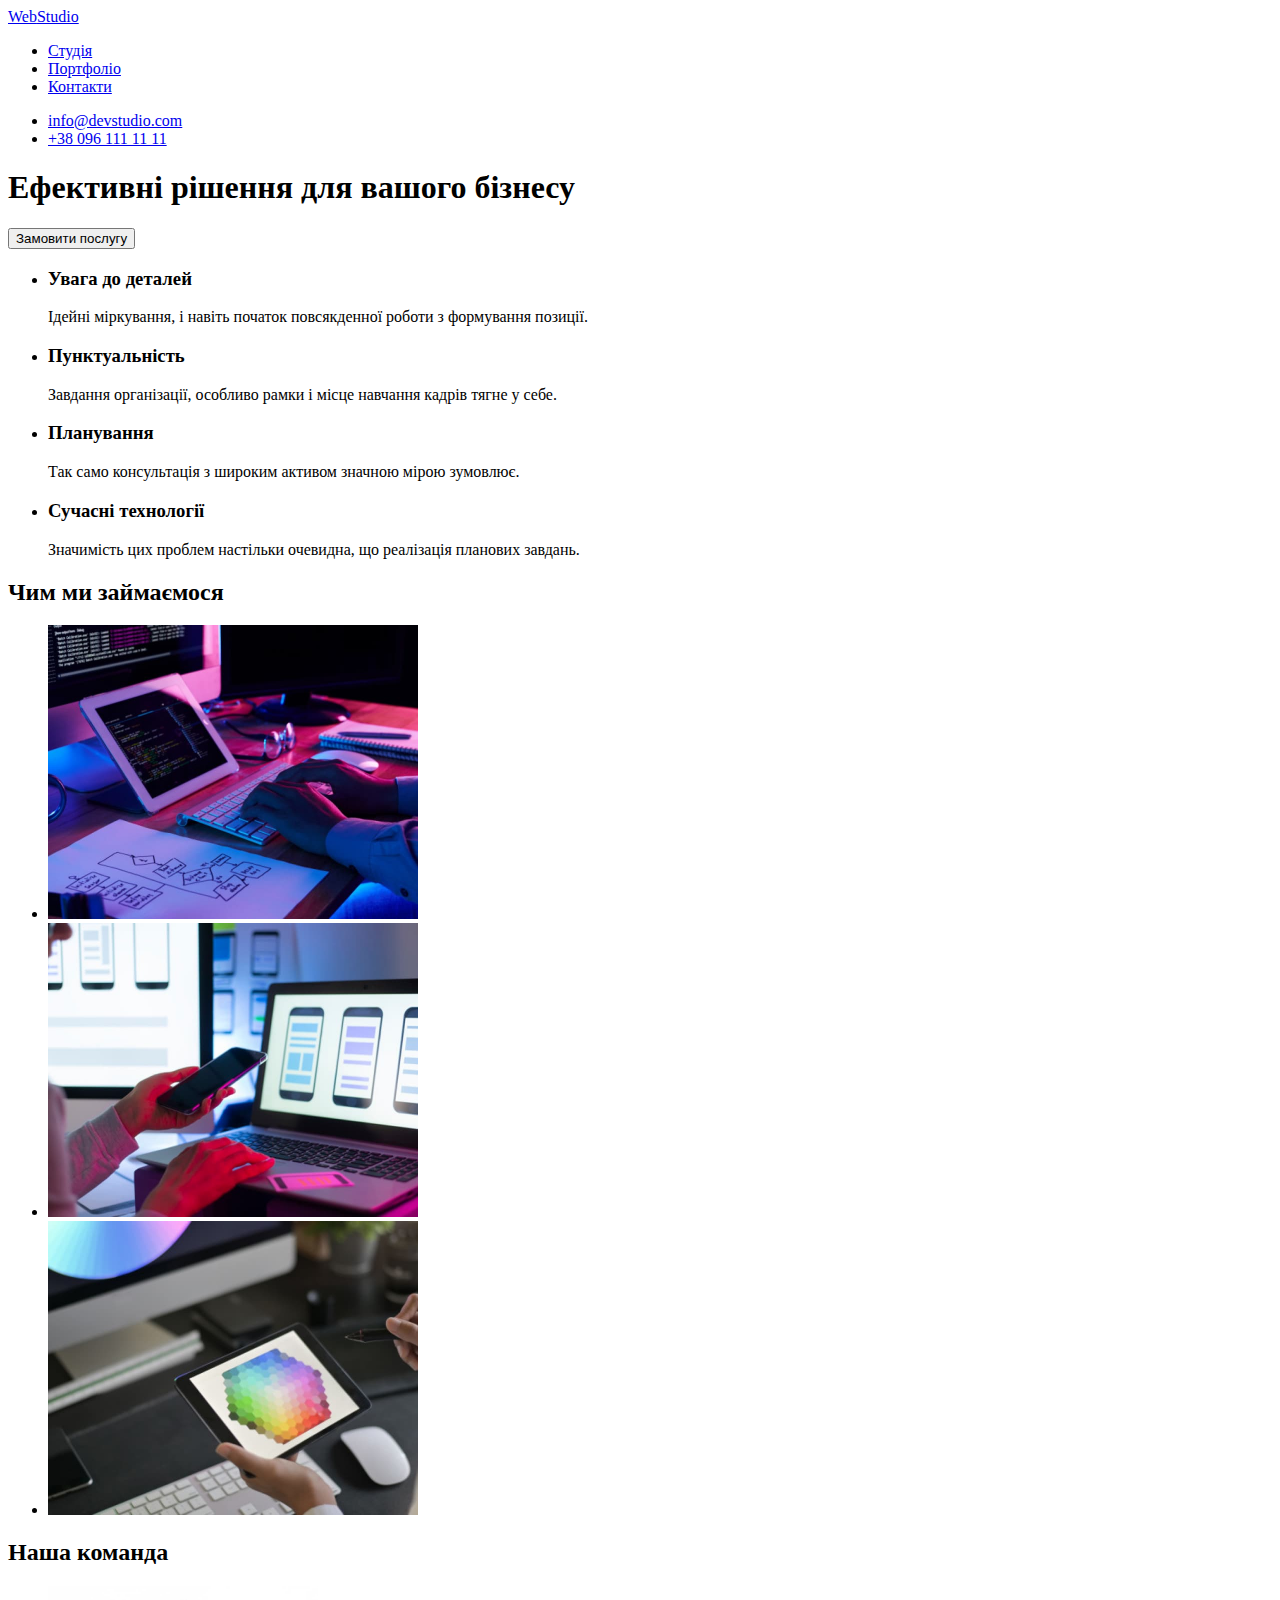
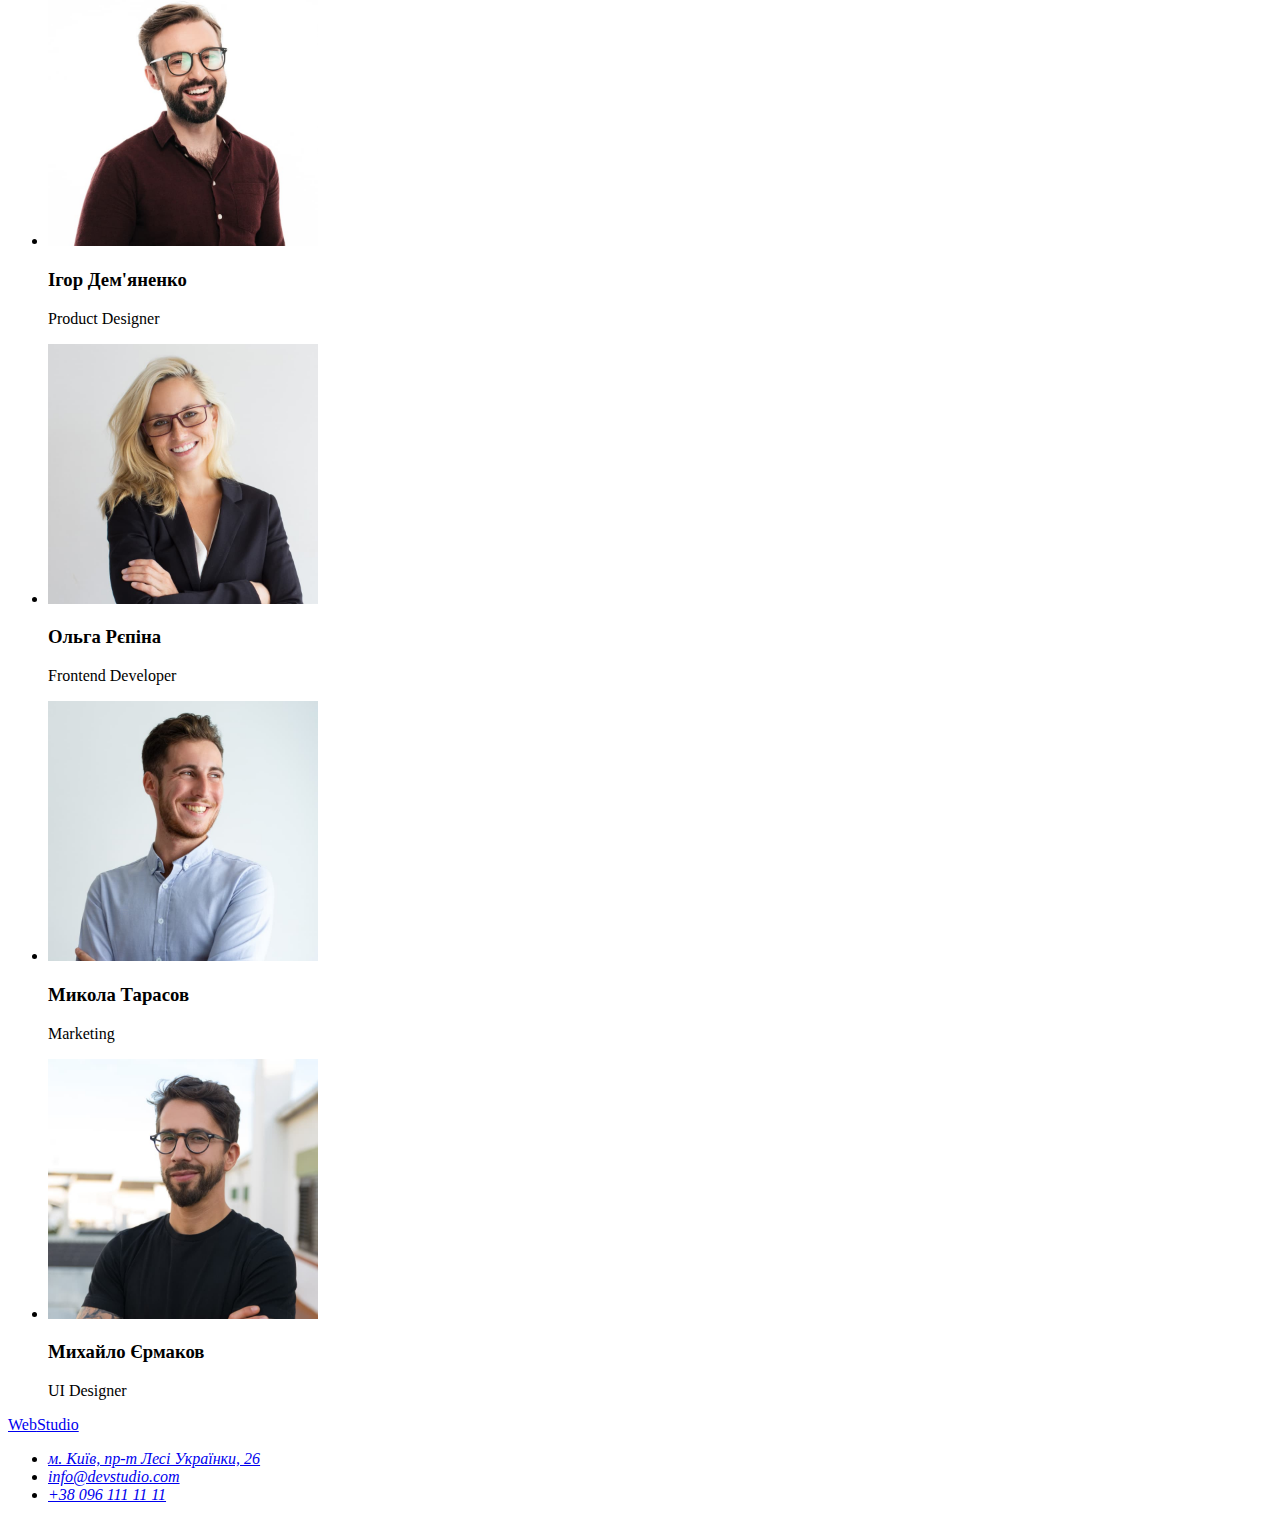
==== index.html @ d020f0f9 "Add hw-01" ====
<!DOCTYPE html>
<html lang="uk">

<head>
	<meta charset="UTF-8">
	<meta http-equiv="X-UA-Compatible" content="IE=edge">
	<meta name="viewport" content="width=device-width, initial-scale=1.0">
	<title lang="en">WebStudio #1</title>
</head>

<body>
	<header>
		<nav>
			<a href="./index.html" lang="en"><span>Web</span>Studio</a>
			<ul>
				<li>
					<a href="#">Студія</a>
				</li>
				<li>
					<a href="#">Портфоліо</a>
				</li>
				<li>
					<a href="#">Контакти</a>
				</li>
			</ul>
		</nav>
		<ul>
			<li>
				<a href="mailto:info@devstudio.com" lang="en">info@devstudio.com</a>
			</li>
			<li>
				<a href="tel:+380961111111">+38 096 111 11 11</a>
			</li>
		</ul>
	</header>

	<main>
		<section>
			<h1>Ефективні рішення для вашого бізнесу</h1>
			<button type="button">Замовити послугу</button>
		</section>

		<section>
			<h2 hidden>Переваги</h2>
			<ul>
				<li>
					<h3>Увага до деталей</h3>
					<p>
						Ідейні міркування, і навіть початок повсякденної роботи з формування позиції.
					</p>
				</li>
				<li>
					<h3>Пунктуальність</h3>
					<p>
						Завдання організації, особливо рамки і місце навчання кадрів тягне у себе.
					</p>
				</li>
				<li>
					<h3>Планування</h3>
					<p>
						Так само консультація з широким активом значною мірою зумовлює.
					</p>
				</li>
				<li>
					<h3>Сучасні технології</h3>
					<p>
						Значимість цих проблем настільки очевидна, що реалізація планових завдань.
					</p>
				</li>
			</ul>
		</section>

		<section>
			<h2>Чим ми займаємося</h2>
			<ul>
				<li>
					<img src="./images/example/box1.jpg" alt="Чоловік пише алгоритм у коді" width="370">
				</li>
				<li>
					<img src="./images/example/box2.jpg" alt="Жінка тримає смартфон" width="370">
				</li>
				<li>
					<img src="./images/example/box3.jpg" alt="Жінка рисує на графічному планшеті" width="370">
				</li>
			</ul>
		</section>

		<section>
			<h2>Наша команда</h2>
			<ul>
				<li>
					<img src="./images/team/member1.jpg" alt="Чоловік в окулярах та в сорочці посміхається" width="270">
					<h3>Ігор Дем'яненко</h3>
					<p lang="en">Product Designer</p>
				</li>
				<li>
					<img src="./images/team/member2.jpg" alt="Жінка в окулярах та в піджаку посміхається" width="270">
					<h3>Ольга Рєпіна</h3>
					<p lang="en">Frontend Developer</p>
				</li>
				<li>
					<img src="./images/team/member3.jpg" alt="Чоловік в сорочці, дивлячись на світло, посміхається"
						width="270">
					<h3>Микола Тарасов</h3>
					<p lang="en">Marketing</p>
				</li>
				<li>
					<img src="./images/team/member4.jpg" alt="Чоловік в окулярах та в футболці посміхається"
						width="270">
					<h3>Михайло Єрмаков</h3>
					<p lang="en">UI Designer</p>
				</li>
			</ul>
		</section>
	</main>

	<footer>
		<a href="./index.html" lang="en"><span>Web</span>Studio</a>
		<address>
			<ul>
				<li>
					<a href="https://goo.gl/maps/5xT6Rg2jsyuAcH8N7" target="_blank"
						rel="noopener noreferrer nofollow">м. Київ, пр-т Лесі Українки, 26</a>
				</li>
				<li>
					<a href="mailto:info@devstudio.com" lang="en">info@devstudio.com</a>
				</li>
				<li>
					<a href="tel:+380961111111">+38 096 111 11 11</a>
				</li>
			</ul>
		</address>
	</footer>
</body>

</html>
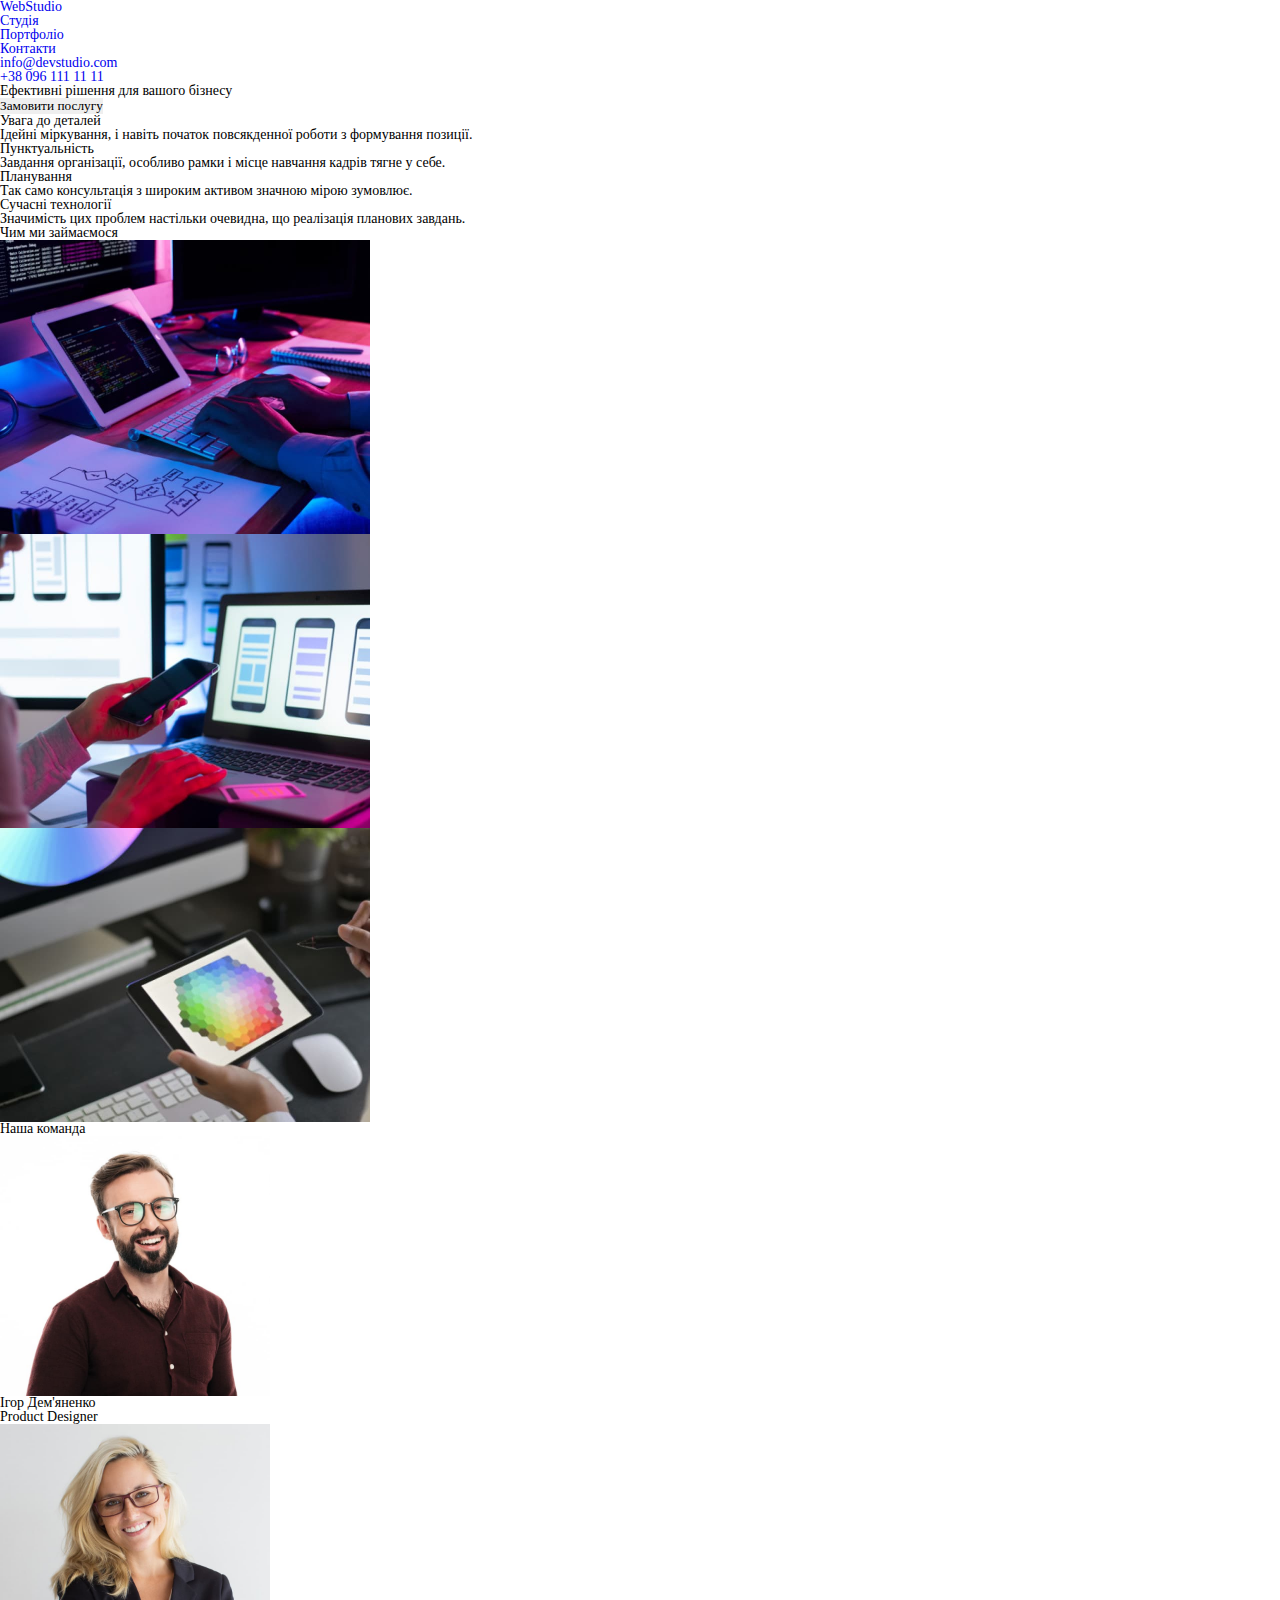
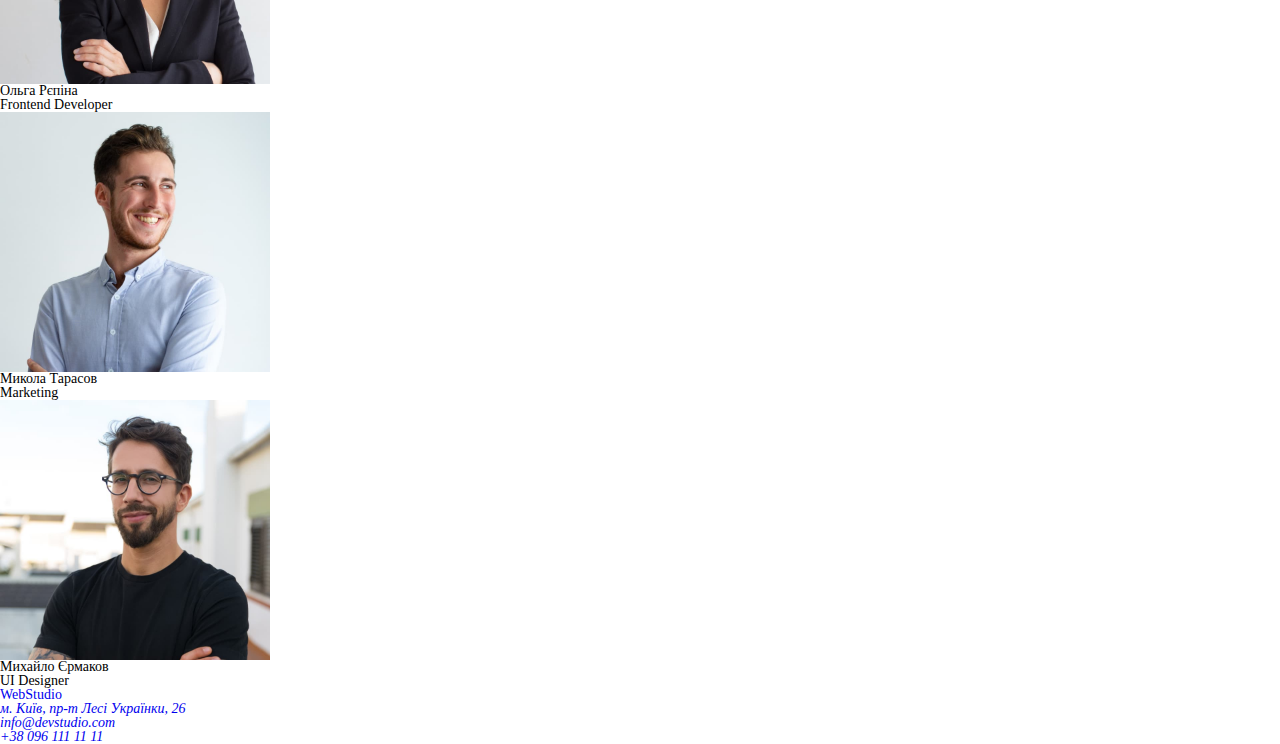
==== commit 7b3c5af4: "create styles.css, nullstyle.css + add json" ====
--- a/index.html
+++ b/index.html
@@ -5,7 +5,10 @@
 	<meta charset="UTF-8">
 	<meta http-equiv="X-UA-Compatible" content="IE=edge">
 	<meta name="viewport" content="width=device-width, initial-scale=1.0">
-	<title lang="en">WebStudio #1</title>
+
+	<title lang="en">WebStudio #2</title>
+
+	<link rel="stylesheet" href="./css/styles.css">
 </head>
 
 <body>
--- a/css/styles.css
+++ b/css/styles.css
@@ -0,0 +1 @@
+@import url(./nullstyle.css);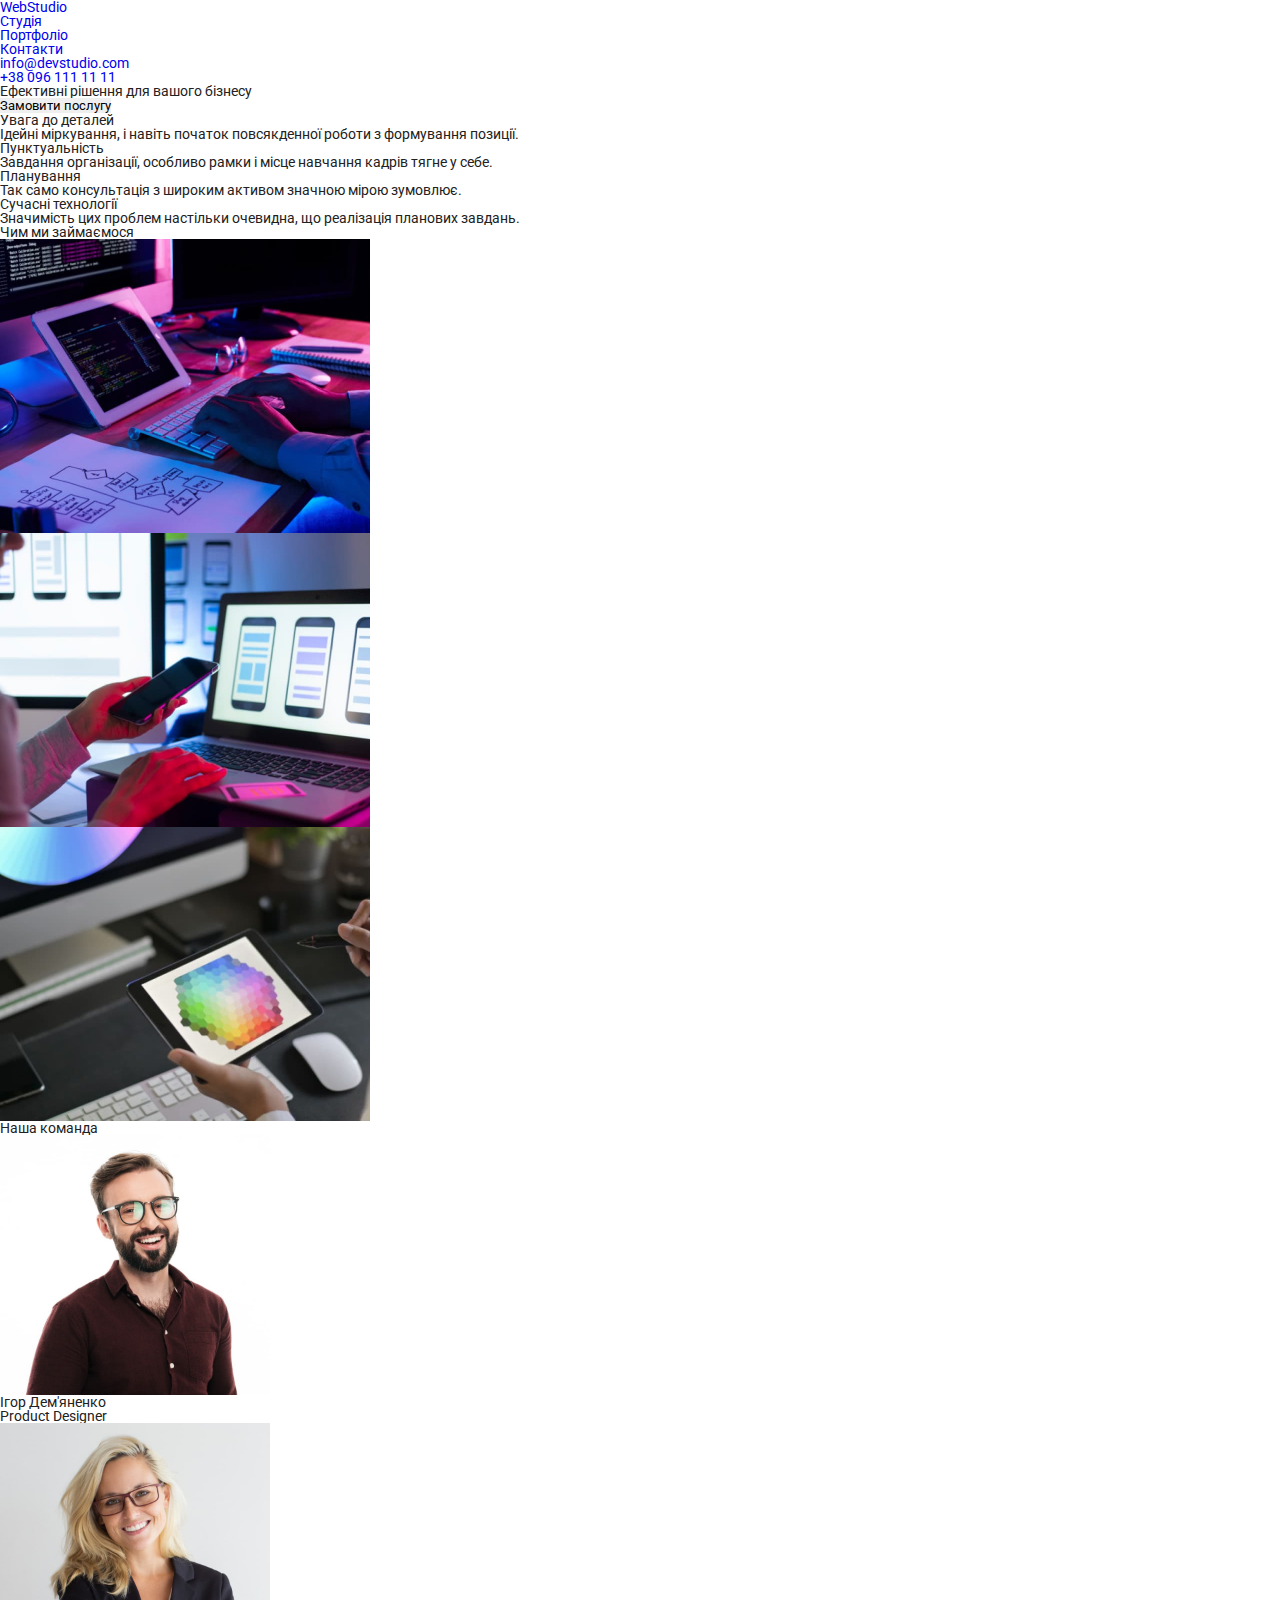
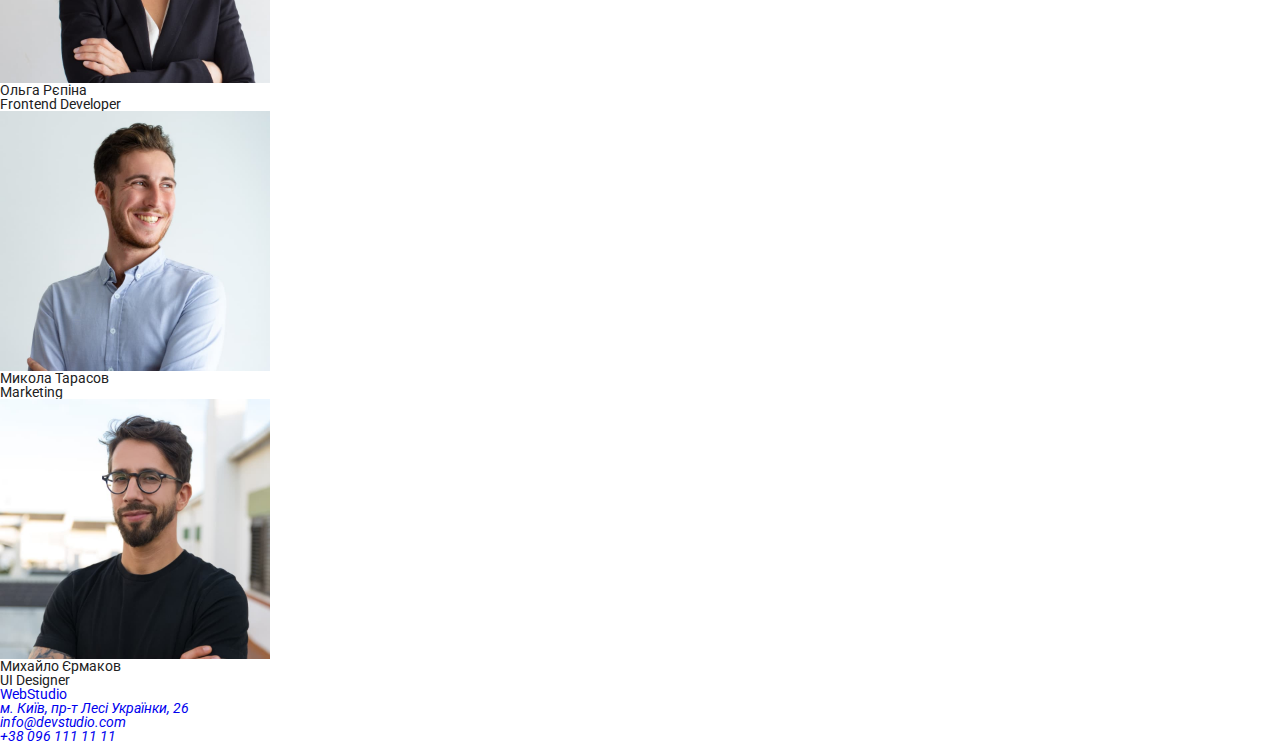
==== commit e848e78f: "add classes" ====
--- a/index.html
+++ b/index.html
@@ -12,60 +12,60 @@
 </head>
 
 <body>
-	<header>
-		<nav>
-			<a href="./index.html" lang="en"><span>Web</span>Studio</a>
-			<ul>
-				<li>
-					<a href="#">Студія</a>
+	<header class="header">
+		<nav class="header__nav">
+			<a class="logo__link" href="./index.html" lang="en"><span>Web</span>Studio</a>
+			<ul class="nav__list">
+				<li class="nav__item">
+					<a class="nav__link" href="#">Студія</a>
 				</li>
-				<li>
-					<a href="#">Портфоліо</a>
+				<li class="nav__item">
+					<a class="nav__link" href="./portfolio.html">Портфоліо</a>
 				</li>
-				<li>
-					<a href="#">Контакти</a>
+				<li class="nav__item">
+					<a class="nav__link" href="#">Контакти</a>
 				</li>
 			</ul>
 		</nav>
-		<ul>
-			<li>
-				<a href="mailto:info@devstudio.com" lang="en">info@devstudio.com</a>
+		<ul class="header__list">
+			<li class="header__item">
+				<a class="header__link" href="mailto:info@devstudio.com" lang="en">info@devstudio.com</a>
 			</li>
-			<li>
-				<a href="tel:+380961111111">+38 096 111 11 11</a>
+			<li class="header__item">
+				<a class="header__link" href="tel:+380961111111">+38 096 111 11 11</a>
 			</li>
 		</ul>
 	</header>
 
-	<main>
-		<section>
-			<h1>Ефективні рішення для вашого бізнесу</h1>
-			<button type="button">Замовити послугу</button>
+	<main class="main__content">
+		<section class="main__hero">
+			<h1 class="hero__title">Ефективні рішення для вашого бізнесу</h1>
+			<button class="hero__btn" type="button">Замовити послугу</button>
 		</section>
 
-		<section>
-			<h2 hidden>Переваги</h2>
-			<ul>
-				<li>
-					<h3>Увага до деталей</h3>
-					<p>
+		<section class="main__benefits">
+			<h2 class="benefits__title" hidden>Переваги</h2>
+			<ul class="benefits__list">
+				<li class="benefits__item">
+					<h3 class="list__title">Увага до деталей</h3>
+					<p class="list__discription">
 						Ідейні міркування, і навіть початок повсякденної роботи з формування позиції.
 					</p>
 				</li>
-				<li>
-					<h3>Пунктуальність</h3>
-					<p>
+				<li class="benefits__item">
+					<h3 class="list__title">Пунктуальність</h3>
+					<p class="list__discription">
 						Завдання організації, особливо рамки і місце навчання кадрів тягне у себе.
 					</p>
 				</li>
-				<li>
-					<h3>Планування</h3>
+				<li class="benefits__item">
+					<h3 class="list__title">Планування</h3>
 					<p>
 						Так само консультація з широким активом значною мірою зумовлює.
 					</p>
 				</li>
-				<li>
-					<h3>Сучасні технології</h3>
+				<li class="benefits__item">
+					<h3 class="list__title">Сучасні технології</h3>
 					<p>
 						Значимість цих проблем настільки очевидна, що реалізація планових завдань.
 					</p>
@@ -73,7 +73,7 @@
 			</ul>
 		</section>
 
-		<section>
+		<section class="main__example">
 			<h2>Чим ми займаємося</h2>
 			<ul>
 				<li>
@@ -88,7 +88,7 @@
 			</ul>
 		</section>
 
-		<section>
+		<section class="main__team">
 			<h2>Наша команда</h2>
 			<ul>
 				<li>
@@ -117,19 +117,23 @@
 		</section>
 	</main>
 
-	<footer>
-		<a href="./index.html" lang="en"><span>Web</span>Studio</a>
-		<address>
-			<ul>
-				<li>
-					<a href="https://goo.gl/maps/5xT6Rg2jsyuAcH8N7" target="_blank"
-						rel="noopener noreferrer nofollow">м. Київ, пр-т Лесі Українки, 26</a>
+	<footer class="footer">
+		<a class="logo__link" href="./index.html" lang="en"><span>Web</span>Studio</a>
+		<address class="footer__address">
+			<ul class="footer__list">
+				<li class="footer__item">
+					<a class="footer__link" href="https://goo.gl/maps/5xT6Rg2jsyuAcH8N7" target="_blank"
+						rel="noopener noreferrer nofollow">
+						м. Київ, пр-т Лесі Українки, 26
+					</a>
 				</li>
-				<li>
-					<a href="mailto:info@devstudio.com" lang="en">info@devstudio.com</a>
+				<li class="footer__item">
+					<a class="footer__link" href="mailto:info@devstudio.com" lang="en">
+						info@devstudio.com
+					</a>
 				</li>
-				<li>
-					<a href="tel:+380961111111">+38 096 111 11 11</a>
+				<li class="footer__item">
+					<a class="footer__link" href="tel:+380961111111">+38 096 111 11 11</a>
 				</li>
 			</ul>
 		</address>
--- a/css/styles.css
+++ b/css/styles.css
@@ -1 +1,20 @@
-@import url(./nullstyle.css);+@charset "UTF-8";
+@import url('https://fonts.googleapis.com/css2?family=Roboto:wght@400;500;700;900&display=swap');
+@import url('https://fonts.googleapis.com/css2?family=Raleway:wght@700&display=swap');
+/* font-family: 'Raleway', sans-serif; */
+@import url(./nullstyle.css);
+
+:root {
+	--primary-text-color: #212121;
+	--secondary-text-color: #757575;
+	--hover-text-color: #2196F3;
+	--header-logo-color: #000000;
+	--footer-logo-color: #FFFFFF;
+	--hero-text-color: #FFFFFF;
+	--footer-address-color: #FFFFFF;
+}
+
+body {
+	font-family: 'Roboto', sans-serif;
+	color: var(--primary-text-color);
+}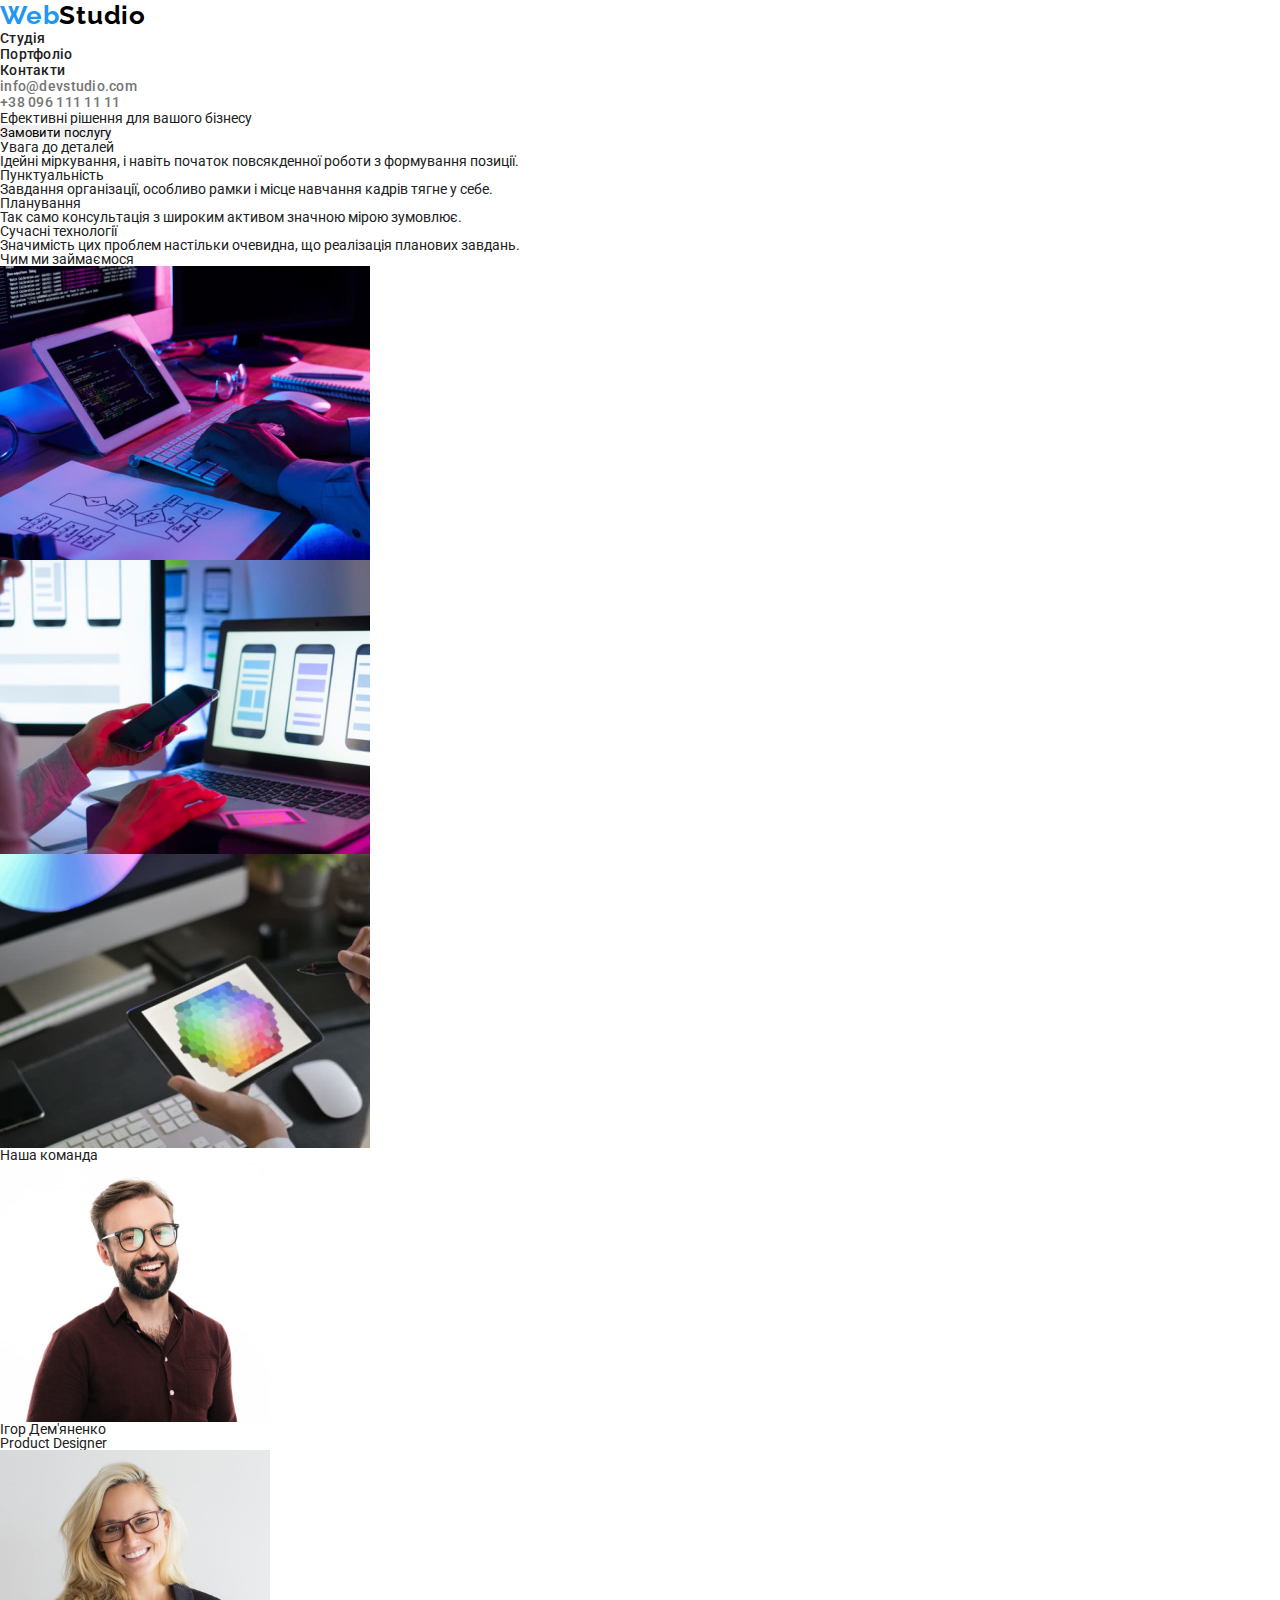
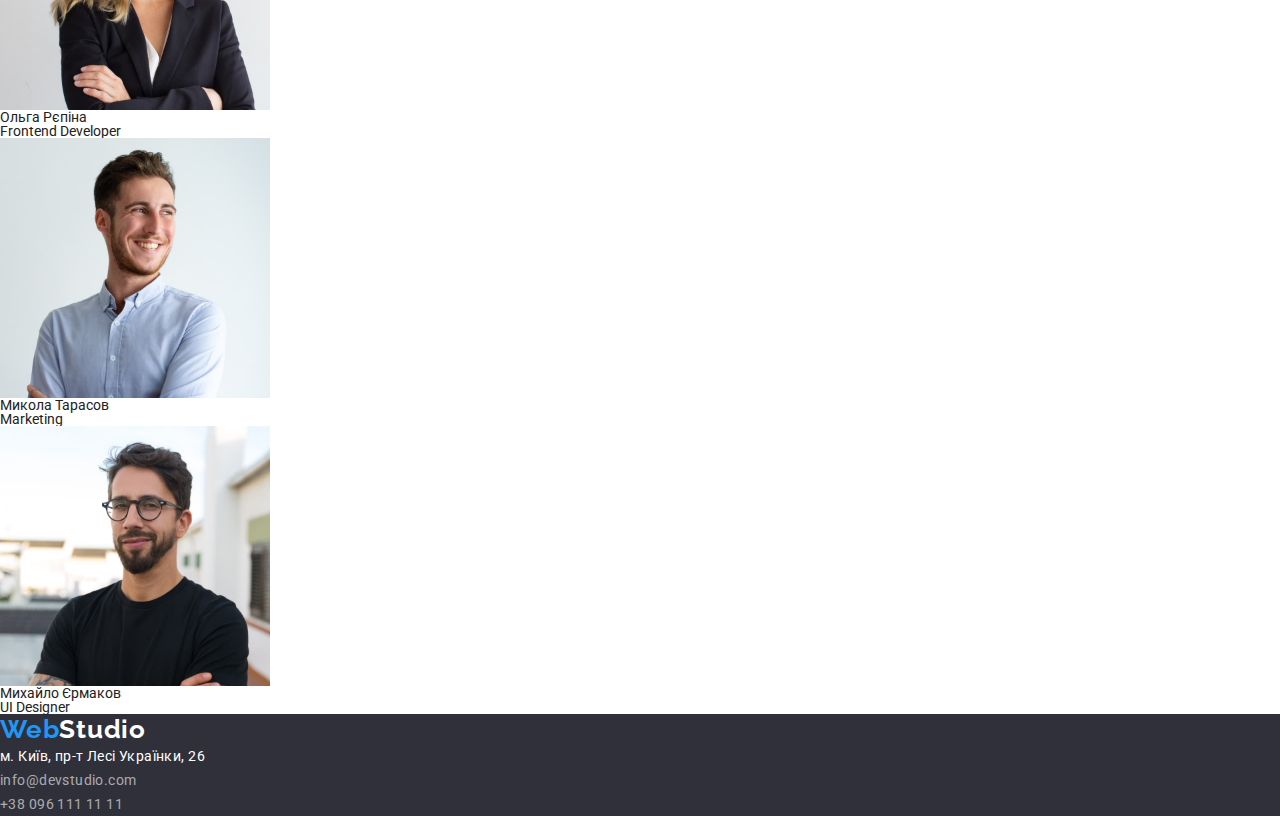
==== commit 1625858d: "finishes styles header and footer" ====
--- a/index.html
+++ b/index.html
@@ -47,26 +47,26 @@
 			<h2 class="benefits__title" hidden>Переваги</h2>
 			<ul class="benefits__list">
 				<li class="benefits__item">
-					<h3 class="list__title">Увага до деталей</h3>
-					<p class="list__discription">
+					<h3 class="benefits__name">Увага до деталей</h3>
+					<p class="benefits__discrpt">
 						Ідейні міркування, і навіть початок повсякденної роботи з формування позиції.
 					</p>
 				</li>
 				<li class="benefits__item">
-					<h3 class="list__title">Пунктуальність</h3>
-					<p class="list__discription">
+					<h3 class="benefits__name">Пунктуальність</h3>
+					<p class="benefits__discrpt">
 						Завдання організації, особливо рамки і місце навчання кадрів тягне у себе.
 					</p>
 				</li>
 				<li class="benefits__item">
-					<h3 class="list__title">Планування</h3>
-					<p>
+					<h3 class="benefits__name">Планування</h3>
+					<p class="benefits__discrpt">
 						Так само консультація з широким активом значною мірою зумовлює.
 					</p>
 				</li>
 				<li class="benefits__item">
-					<h3 class="list__title">Сучасні технології</h3>
-					<p>
+					<h3 class="benefits__name">Сучасні технології</h3>
+					<p class="benefits__discrpt">
 						Значимість цих проблем настільки очевидна, що реалізація планових завдань.
 					</p>
 				</li>
@@ -74,55 +74,59 @@
 		</section>
 
 		<section class="main__example">
-			<h2>Чим ми займаємося</h2>
-			<ul>
-				<li>
-					<img src="./images/example/box1.jpg" alt="Чоловік пише алгоритм у коді" width="370">
+			<h2 class="example__title">Чим ми займаємося</h2>
+			<ul class="example__list">
+				<li class="example__item">
+					<img class="example__img" src="./images/example/box1.jpg" alt="Чоловік пише алгоритм у коді"
+						width="370">
 				</li>
-				<li>
-					<img src="./images/example/box2.jpg" alt="Жінка тримає смартфон" width="370">
+				<li class="example__item">
+					<img class="example__img" src="./images/example/box2.jpg" alt="Жінка тримає смартфон" width="370">
 				</li>
-				<li>
-					<img src="./images/example/box3.jpg" alt="Жінка рисує на графічному планшеті" width="370">
+				<li class="example__item">
+					<img class="example__img" src="./images/example/box3.jpg" alt="Жінка рисує на графічному планшеті"
+						width="370">
 				</li>
 			</ul>
 		</section>
 
 		<section class="main__team">
-			<h2>Наша команда</h2>
-			<ul>
-				<li>
-					<img src="./images/team/member1.jpg" alt="Чоловік в окулярах та в сорочці посміхається" width="270">
-					<h3>Ігор Дем'яненко</h3>
-					<p lang="en">Product Designer</p>
+			<h2 class="team__title">Наша команда</h2>
+			<ul class="team__list">
+				<li class="team__item">
+					<img class="team__img" src="./images/team/member1.jpg"
+						alt="Чоловік в окулярах та в сорочці посміхається" width="270">
+					<h3 class="team__name">Ігор Дем'яненко</h3>
+					<p class="team__position" lang="en">Product Designer</p>
 				</li>
-				<li>
-					<img src="./images/team/member2.jpg" alt="Жінка в окулярах та в піджаку посміхається" width="270">
-					<h3>Ольга Рєпіна</h3>
-					<p lang="en">Frontend Developer</p>
+				<li class="team__item">
+					<img class="team__img" src="./images/team/member2.jpg"
+						alt="Жінка в окулярах та в піджаку посміхається" width="270">
+					<h3 class="team__name">Ольга Рєпіна</h3>
+					<p class="team__position" lang="en">Frontend Developer</p>
 				</li>
-				<li>
-					<img src="./images/team/member3.jpg" alt="Чоловік в сорочці, дивлячись на світло, посміхається"
-						width="270">
-					<h3>Микола Тарасов</h3>
-					<p lang="en">Marketing</p>
+				<li class="team__item">
+					<img class="team__img" src="./images/team/member3.jpg"
+						alt="Чоловік в сорочці, дивлячись на світло, посміхається" width="270">
+					<h3 class="team__name">Микола Тарасов</h3>
+					<p class="team__position" lang="en">Marketing</p>
 				</li>
-				<li>
-					<img src="./images/team/member4.jpg" alt="Чоловік в окулярах та в футболці посміхається"
-						width="270">
-					<h3>Михайло Єрмаков</h3>
-					<p lang="en">UI Designer</p>
+				<li class="team__item">
+					<img class="team__img" src="./images/team/member4.jpg"
+						alt="Чоловік в окулярах та в футболці посміхається" width="270">
+					<h3 class="team__name">Михайло Єрмаков</h3>
+					<p class="team__position" lang="en">UI Designer</p>
 				</li>
 			</ul>
 		</section>
 	</main>
 
 	<footer class="footer">
-		<a class="logo__link" href="./index.html" lang="en"><span>Web</span>Studio</a>
+		<a class="logo__link footer-logo" href="./index.html" lang="en"><span>Web</span>Studio</a>
 		<address class="footer__address">
 			<ul class="footer__list">
 				<li class="footer__item">
-					<a class="footer__link" href="https://goo.gl/maps/5xT6Rg2jsyuAcH8N7" target="_blank"
+					<a class="footer__map-address" href="https://goo.gl/maps/5xT6Rg2jsyuAcH8N7" target="_blank"
 						rel="noopener noreferrer nofollow">
 						м. Київ, пр-т Лесі Українки, 26
 					</a>
--- a/css/styles.css
+++ b/css/styles.css
@@ -11,10 +11,179 @@
 	--header-logo-color: #000000;
 	--footer-logo-color: #FFFFFF;
 	--hero-text-color: #FFFFFF;
-	--footer-address-color: #FFFFFF;
+	--footer-map-address-color: #FFFFFF;
+	--footer-address-color: rgba(255, 255, 255, 0.6);
+
+	--header-bg-color: #FFFFFF;
+	--benefits-example-bg-color: #FFFFFF;
+	--hero-bg-color: #2F303A;
+	--team-bg-color: #F5F4FA;
+	--footer-bg-color: #2F303A;
 }
 
 body {
 	font-family: 'Roboto', sans-serif;
 	color: var(--primary-text-color);
-}+}
+
+
+/* .................................HEADER................................ */
+.header {
+	font-weight: 500;
+	line-height: 1.14;
+	letter-spacing: 0.02em;
+	background-color: var(--header-bg-color);
+}
+
+.header__nav {}
+
+.logo__link {
+	font-family: 'Raleway', sans-serif;
+	font-weight: 700;
+	font-size: 26px;
+	line-height: 1.19;
+	letter-spacing: 0.03em;
+	color: var(--header-logo-color);
+}
+.logo__link span {
+	color: var(--hover-text-color);
+}
+
+.nav__list {
+	
+}
+
+.nav__item {}
+
+.nav__link {
+	color: var(--primary-text-color);
+}
+.nav__link:hover,
+.nav__link:focus {
+	color: var(--hover-text-color);
+}
+
+.header__list {
+	
+}
+
+.header__item {}
+
+.header__link {
+	color: var(--secondary-text-color);
+}
+.header__link:hover,
+.header__link:focus {
+	color: var(--hover-text-color);
+}
+/* .................................END HEADER................................ */
+
+
+/* ...................................FOOTER.................................. */
+.footer {
+	background-color: var(--footer-bg-color);
+}
+
+.footer-logo {
+	color: var(--footer-logo-color);
+}
+
+.footer__address {}
+
+.footer__list {
+	line-height: 1.71;
+	letter-spacing: 0.03em;
+}
+
+.footer__item {}
+
+.footer__map-address {
+	color: var(--footer-map-address-color);
+}
+.footer__map-address:hover,
+.footer__map-address:focus {
+	color: var(--hover-text-color);
+}
+
+.footer__link {
+	color: var(--footer-address-color);
+}
+.footer__link:hover,
+.footer__link:focus {
+	color: var(--hover-text-color);
+}
+/* .................................END FOOTER................................ */
+
+
+/* ...............................INDEX.HTML............................... */
+.main__content {}
+
+.main__hero {}
+
+.hero__title {}
+
+.hero__btn {}
+
+.main__benefits {}
+
+.benefits__title {}
+
+.benefits__list {}
+
+.benefits__item {}
+
+.benefits__name {}
+
+.benefits__discrpt {}
+
+.main__example {}
+
+.example__title {}
+
+.example__list {}
+
+.example__item {}
+
+.example__img {}
+
+.main__team {}
+
+.team__title {}
+
+.team__list {}
+
+.team__item {}
+
+.team__img {}
+
+.team__name {}
+
+.team__position {}
+/* ...............................END INDEX.HTML.............................. */
+
+
+/* ...............................PORTFOLIO.HTML.............................. */
+.portfolio__content {}
+
+.portfolio__section {}
+
+.portfolio__title {}
+
+.portfolio__filter {}
+
+.filter__item {}
+
+.filter__button {}
+
+.portfolio__list {}
+
+.portfolio__item {}
+
+.portfolio__link {}
+
+.portfolio__img {}
+
+.portfolio__name {}
+
+.portfolio__discrpt {}
+/* ...............................END PORTFOLIO.HTML.......................... */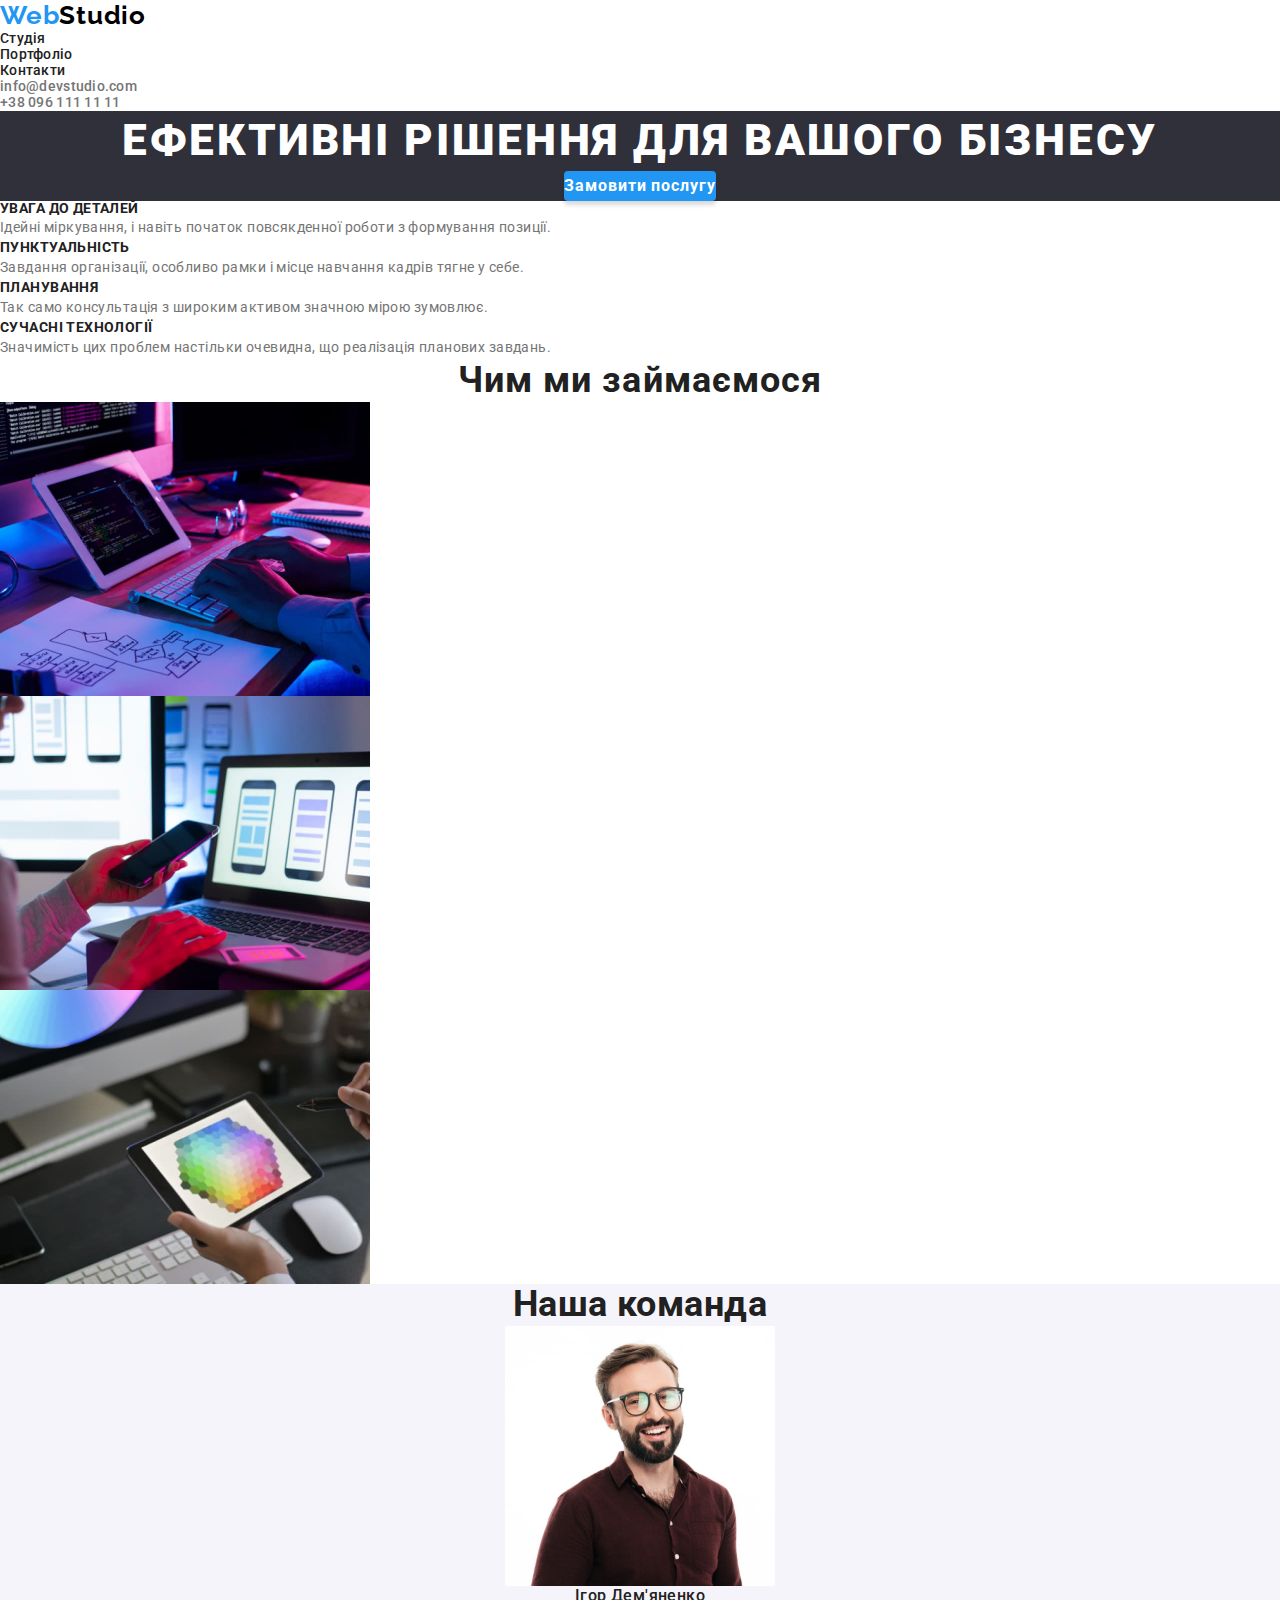
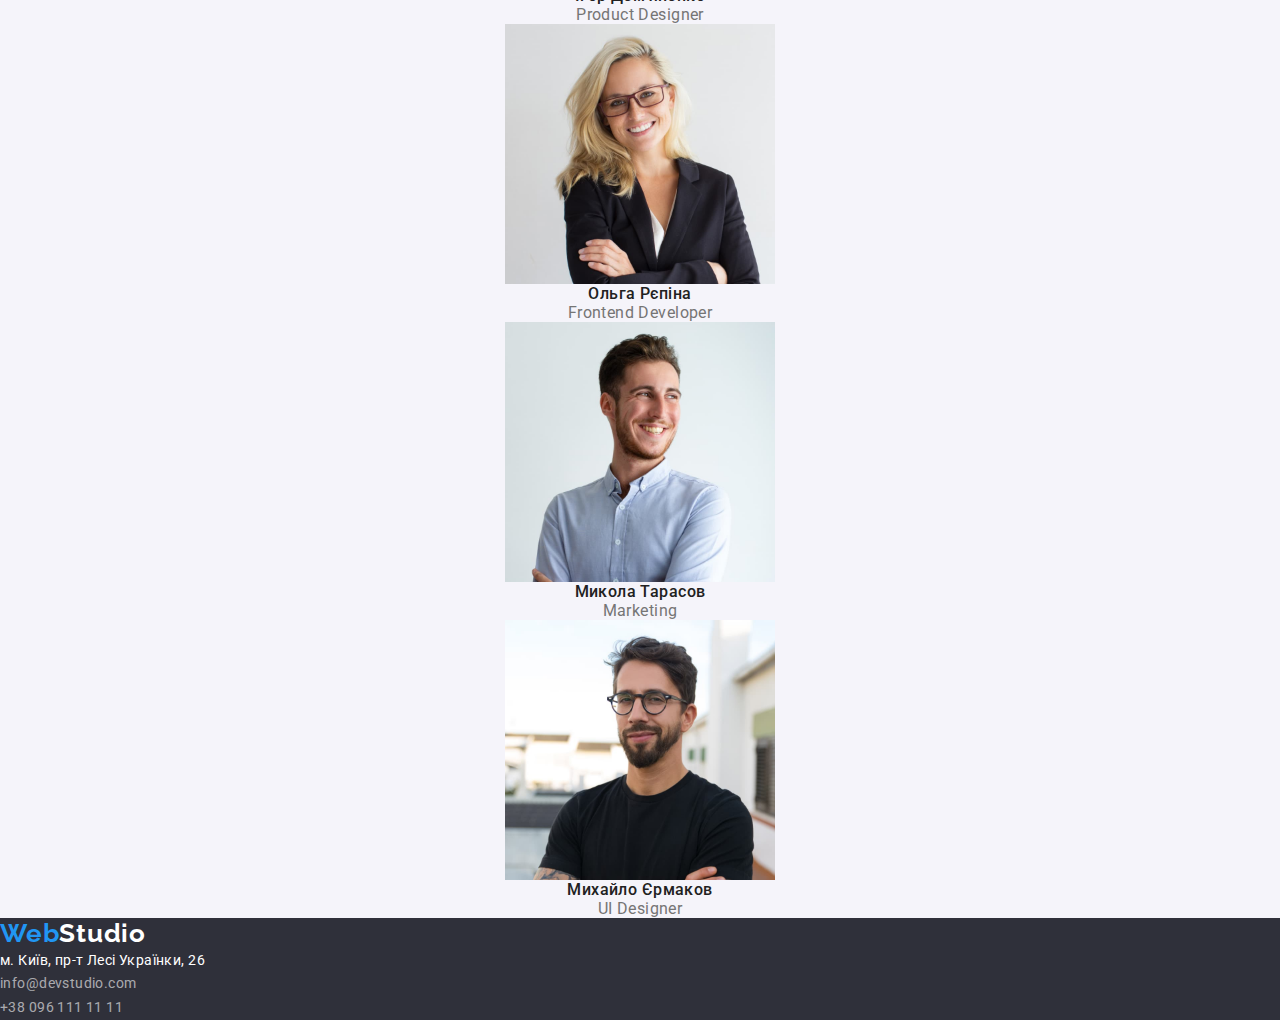
==== commit 09a785a7: "update logo color" ====
--- a/index.html
+++ b/index.html
@@ -14,7 +14,7 @@
 <body>
 	<header class="header">
 		<nav class="header__nav">
-			<a class="logo__link" href="./index.html" lang="en"><span>Web</span>Studio</a>
+			<a class="logo__link black" href="./index.html" lang="en">Web<span>Studio</span></a>
 			<ul class="nav__list">
 				<li class="nav__item">
 					<a class="nav__link" href="#">Студія</a>
@@ -122,7 +122,7 @@
 	</main>
 
 	<footer class="footer">
-		<a class="logo__link footer-logo" href="./index.html" lang="en"><span>Web</span>Studio</a>
+		<a class="logo__link white" href="./index.html" lang="en">Web<span>Studio</span></a>
 		<address class="footer__address">
 			<ul class="footer__list">
 				<li class="footer__item">
--- a/css/styles.css
+++ b/css/styles.css
@@ -8,22 +8,33 @@
 	--primary-text-color: #212121;
 	--secondary-text-color: #757575;
 	--hover-text-color: #2196F3;
-	--header-logo-color: #000000;
-	--footer-logo-color: #FFFFFF;
+	--header-logo-color: #2196F3;
 	--hero-text-color: #FFFFFF;
 	--footer-map-address-color: #FFFFFF;
 	--footer-address-color: rgba(255, 255, 255, 0.6);
+	--filter-hover-text-btn-color: #FFFFFF;
 
 	--header-bg-color: #FFFFFF;
 	--benefits-example-bg-color: #FFFFFF;
 	--hero-bg-color: #2F303A;
+	--hero-bg-hover-btn-color: #188CE8;
 	--team-bg-color: #F5F4FA;
 	--footer-bg-color: #2F303A;
+	--portfolio-bg-color: #FFFFFF;
+	--filter-btn-bg-color: #F5F4FA;
+	--filter-hover-btn-bg-color: #2196F3;
 }
 
 body {
 	font-family: 'Roboto', sans-serif;
 	color: var(--primary-text-color);
+}
+
+.black span{
+	color: #000000;
+}
+.white span{
+	color: #FFFFFF;
 }
 
 
@@ -45,9 +56,7 @@
 	letter-spacing: 0.03em;
 	color: var(--header-logo-color);
 }
-.logo__link span {
-	color: var(--hover-text-color);
-}
+
 
 .nav__list {
 	
@@ -84,10 +93,6 @@
 	background-color: var(--footer-bg-color);
 }
 
-.footer-logo {
-	color: var(--footer-logo-color);
-}
-
 .footer__address {}
 
 .footer__list {
@@ -118,27 +123,71 @@
 /* ...............................INDEX.HTML............................... */
 .main__content {}
 
-.main__hero {}
-
-.hero__title {}
-
-.hero__btn {}
-
-.main__benefits {}
+.main__hero {
+	background-color: var(--hero-bg-color);
+	text-align: center;
+}
+
+.hero__title {
+	font-weight: 900;
+	font-size: 44px;
+	line-height: 1.36;
+	letter-spacing: 0.06em;
+	text-transform: uppercase;
+	color: var(--hero-text-color);
+}
+
+.hero__btn {
+	font-weight: 700;
+	font-size: 16px;
+	line-height: 1.875;
+	letter-spacing: 0.06em;
+	color: var(--hero-text-color);
+	background-color: var(--hover-text-color);
+	box-shadow: 0px 4px 4px rgba(0, 0, 0, 0.15);
+	border-radius: 4px;
+}
+.hero__btn:hover,
+.hero__btn:focus {
+	background-color: var(--hero-bg-hover-btn-color);
+}
+
+.main__benefits {
+	background-color: var(--benefits-example-bg-color);
+}
 
 .benefits__title {}
 
-.benefits__list {}
+.benefits__list {
+	letter-spacing: 0.03em;
+}
 
 .benefits__item {}
 
-.benefits__name {}
-
-.benefits__discrpt {}
-
-.main__example {}
-
-.example__title {}
+.benefits__name {
+	font-weight: 700;
+	line-height: 1.14;
+	text-transform: uppercase;
+	color: var(--primary-text-color);
+}
+
+.benefits__discrpt {
+	line-height: 1.71;
+	color: var(--secondary-text-color);
+}
+
+.main__example {
+	background-color: var(--benefits-example-bg-color);
+}
+
+.example__title {
+	font-weight: 700;
+	font-size: 36px;
+	line-height: 1.16;
+	text-align: center;
+	letter-spacing: 0.03em;
+	color: var(--primary-text-color);
+}
 
 .example__list {}
 
@@ -146,26 +195,46 @@
 
 .example__img {}
 
-.main__team {}
-
-.team__title {}
+.main__team {
+	background-color: var(--team-bg-color);
+	letter-spacing: 0.03em;
+}
+
+.team__title {
+	font-weight: 700;
+	font-size: 36px;
+	line-height: 1.16;
+	text-align: center;
+	color: var(--primary-text-color);
+}
 
 .team__list {}
 
-.team__item {}
+.team__item {
+	text-align: center;
+	font-size: 16px;
+	line-height: 1.1875;
+}
 
 .team__img {}
 
-.team__name {}
-
-.team__position {}
+.team__name {
+	font-weight: 500;
+	color: var(--primary-text-color);
+}
+
+.team__position {
+	color: var(--secondary-text-color);
+}
 /* ...............................END INDEX.HTML.............................. */
 
 
 /* ...............................PORTFOLIO.HTML.............................. */
 .portfolio__content {}
 
-.portfolio__section {}
+.portfolio__section {
+	background-color: var(--portfolio-bg-color);
+}
 
 .portfolio__title {}
 
@@ -173,17 +242,45 @@
 
 .filter__item {}
 
-.filter__button {}
+.filter__button {
+	font-weight: 500;
+	font-size: 16px;
+	line-height: 1.625;
+	text-align: center;
+	letter-spacing: 0.03em;
+	color: var(--primary-text-color);
+	background-color: var(--filter-btn-bg-color);
+	border-radius: 4px;
+}
+.filter__button:hover,
+.filter__button:focus {
+	color: var(--filter-hover-text-btn-color);
+	background-color: var(--filter-hover-btn-bg-color);
+	box-shadow: 0px 3px 1px rgba(0, 0, 0, 0.1), 0px 1px 2px rgba(0, 0, 0, 0.08), 0px 2px 2px rgba(0, 0, 0, 0.12);
+}
 
 .portfolio__list {}
 
-.portfolio__item {}
+.portfolio__item {
+	border: 1px solid #EEEEEE;
+}
 
 .portfolio__link {}
 
 .portfolio__img {}
 
-.portfolio__name {}
-
-.portfolio__discrpt {}
+.portfolio__name {
+	font-weight: 700;
+	font-size: 18px;
+	line-height: 2;
+	letter-spacing: 0.06em;
+	color: var(--primary-text-color);
+}
+
+.portfolio__discrpt {
+	font-size: 16px;
+	line-height: 1.875;
+	letter-spacing: 0.03em;
+	color: var(--secondary-text-color);
+}
 /* ...............................END PORTFOLIO.HTML.......................... */